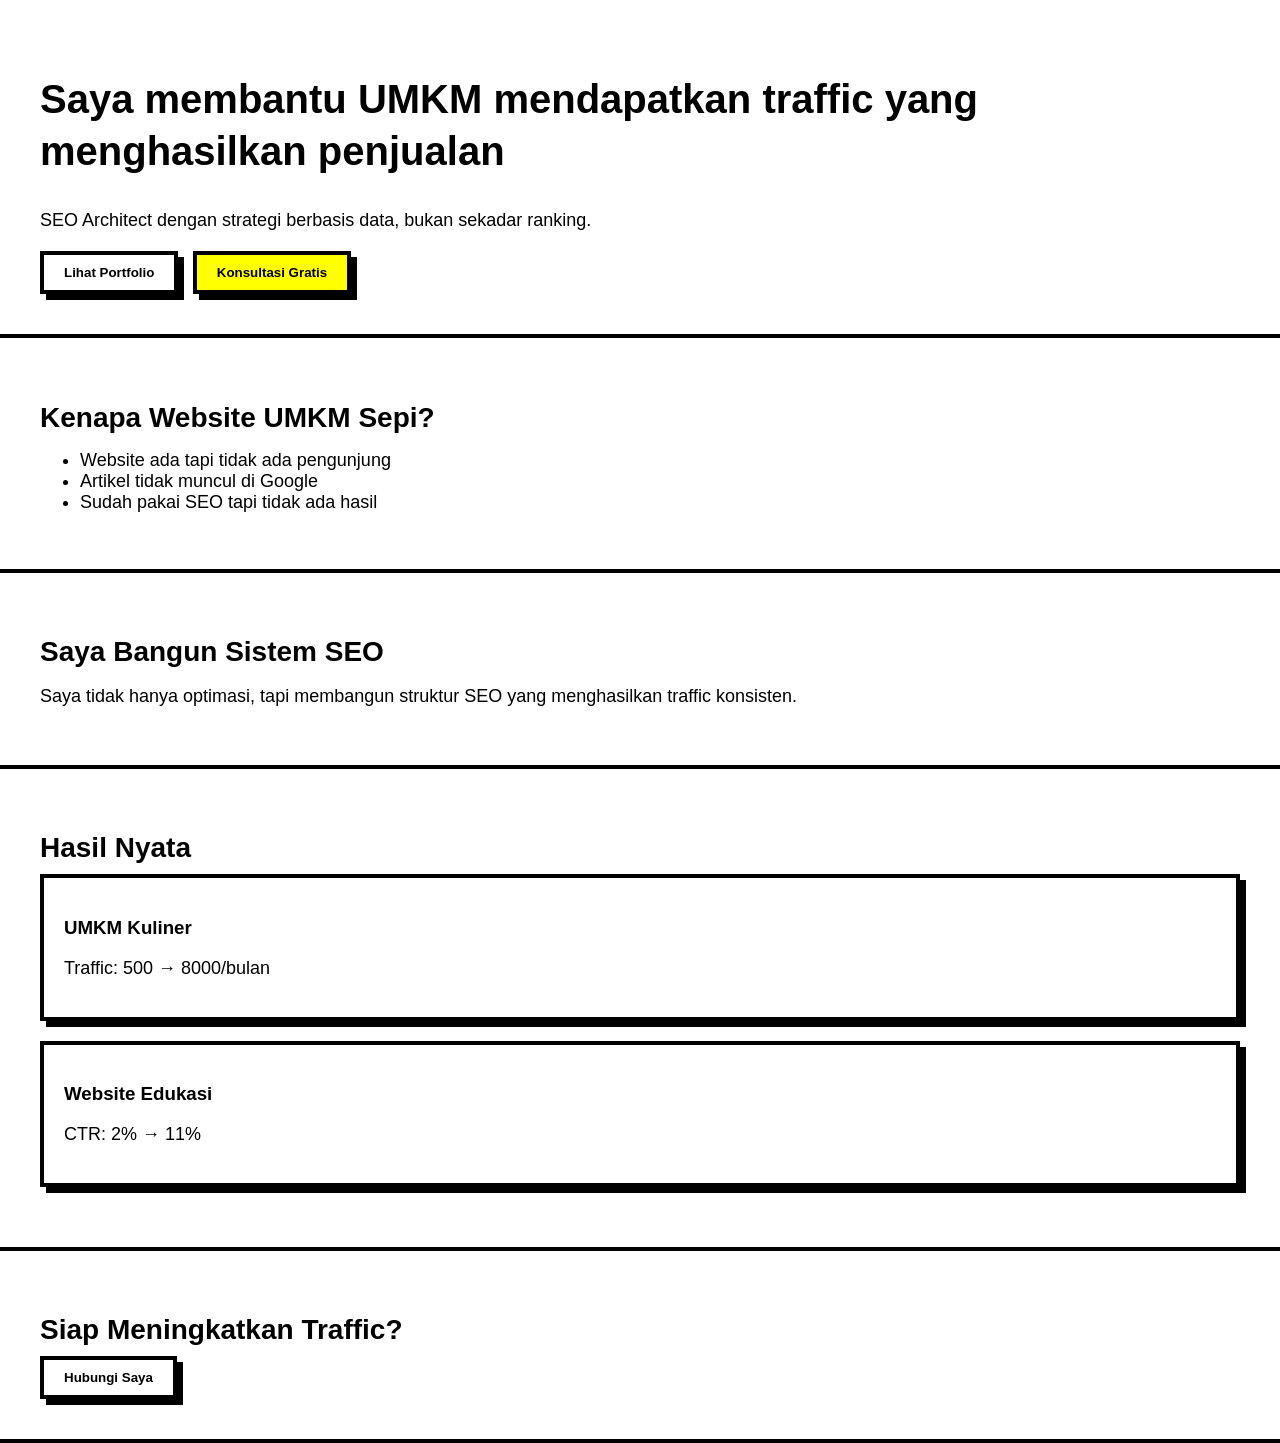
==== index.html @ b3df23c6 "update" ====
<!DOCTYPE html>
<html lang="id">
<head>
  <meta charset="UTF-8" />
  <meta name="viewport" content="width=device-width, initial-scale=1.0"/>
  <title>SEO Architect untuk UMKM</title>
  <meta name="description" content="Jasa SEO untuk UMKM berbasis data untuk meningkatkan traffic dan penjualan."/>

  <link rel="stylesheet" href="style.css" />
</head>

<body>

  <!-- HERO -->
  <section class="section">
    <h1>Saya membantu UMKM mendapatkan traffic yang menghasilkan penjualan</h1>
    <p>SEO Architect dengan strategi berbasis data, bukan sekadar ranking.</p>

    <div class="btn-group">
      <button class="btn">Lihat Portfolio</button>
      <button class="btn highlight">Konsultasi Gratis</button>
    </div>
  </section>

  <!-- PROBLEM -->
  <section class="section">
    <h2>Kenapa Website UMKM Sepi?</h2>
    <ul>
      <li>Website ada tapi tidak ada pengunjung</li>
      <li>Artikel tidak muncul di Google</li>
      <li>Sudah pakai SEO tapi tidak ada hasil</li>
    </ul>
  </section>

  <!-- SOLUTION -->
  <section class="section">
    <h2>Saya Bangun Sistem SEO</h2>
    <p>Saya tidak hanya optimasi, tapi membangun struktur SEO yang menghasilkan traffic konsisten.</p>
  </section>

  <!-- PORTFOLIO -->
  <section class="section">
    <h2>Hasil Nyata</h2>

    <div class="card">
      <h3>UMKM Kuliner</h3>
      <p>Traffic: 500 → 8000/bulan</p>
    </div>

    <div class="card">
      <h3>Website Edukasi</h3>
      <p>CTR: 2% → 11%</p>
    </div>
  </section>

  <!-- CTA -->
  <section class="section">
    <h2>Siap Meningkatkan Traffic?</h2>
    <button class="btn">Hubungi Saya</button>
  </section>

  <script src="script.js"></script>
</body>
</html>
---- style.css ----
body {
  font-family: Arial, sans-serif;
  margin: 0;
  background: #ffffff;
  color: #000000;
}

.section {
  padding: 40px;
  border-bottom: 4px solid black;
}

h1 {
  font-size: 40px;
  font-weight: bold;
  line-height: 1.3;
}

h2 {
  font-size: 28px;
  margin-bottom: 10px;
}

p, li {
  font-size: 18px;
}

.btn-group {
  margin-top: 20px;
}

.btn {
  border: 4px solid black;
  padding: 10px 20px;
  font-weight: bold;
  background: white;
  box-shadow: 6px 6px 0px black;
  cursor: pointer;
  margin-right: 10px;
  transition: 0.2s;
}

.btn:hover {
  transform: translate(3px, 3px);
  box-shadow: none;
}

.highlight {
  background: yellow;
}

.card {
  border: 4px solid black;
  padding: 20px;
  box-shadow: 6px 6px 0px black;
  margin-bottom: 20px;
}
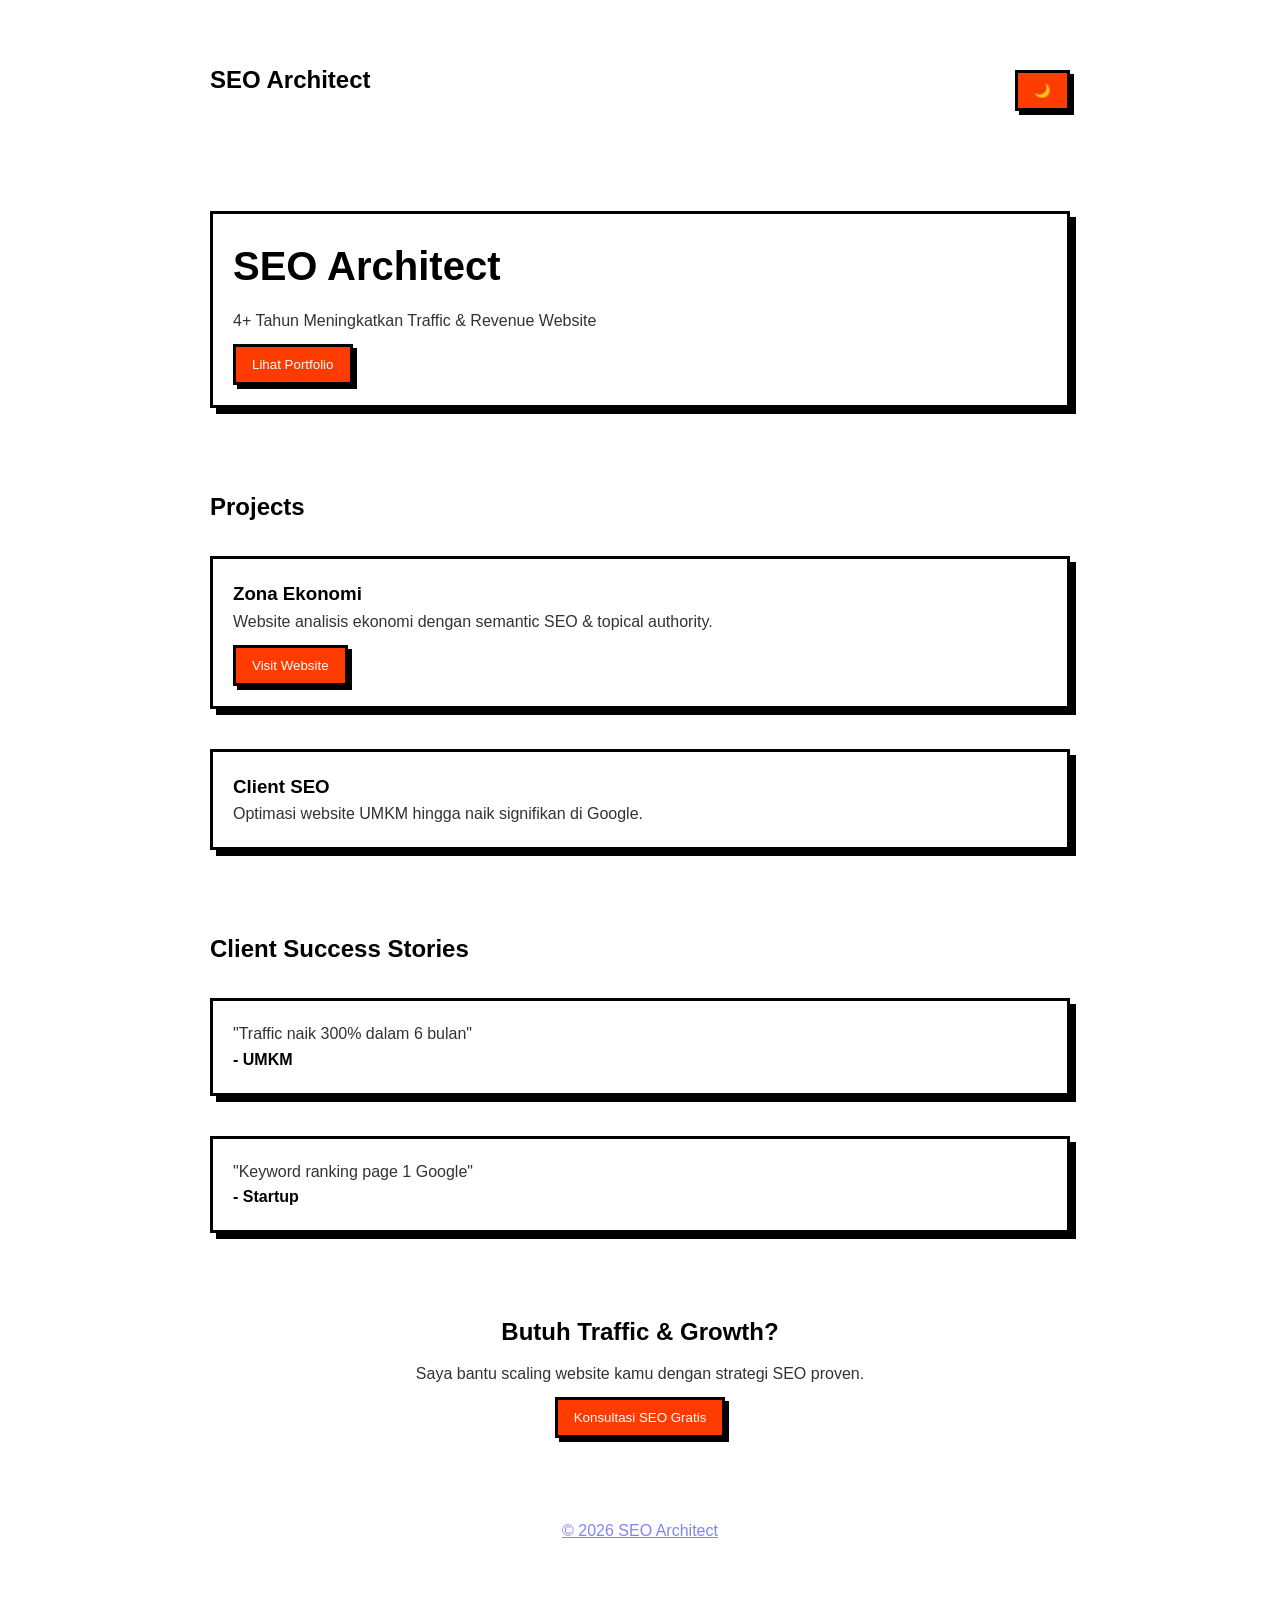
==== commit 6492b49c: "update" ====
--- a/index.html
+++ b/index.html
@@ -3,61 +3,42 @@
 <head>
   <meta charset="UTF-8" />
   <meta name="viewport" content="width=device-width, initial-scale=1.0"/>
-  <title>SEO Architect untuk UMKM</title>
-  <meta name="description" content="Jasa SEO untuk UMKM berbasis data untuk meningkatkan traffic dan penjualan."/>
 
-  <link rel="stylesheet" href="style.css" />
+  <title>SEO Architect Portfolio | 4 Tahun Experience</title>
+  <meta name="description" content="Portfolio SEO Architect dengan pengalaman 4 tahun meningkatkan traffic & revenue."/>
+
+  <link rel="stylesheet" href="style.css"/>
 </head>
 
 <body>
 
+  <!-- NAVBAR -->
+  <header class="container nav">
+    <h2>SEO Architect</h2>
+    <button onclick="toggleDark()">🌙</button>
+  </header>
+
   <!-- HERO -->
-  <section class="section">
-    <h1>Saya membantu UMKM mendapatkan traffic yang menghasilkan penjualan</h1>
-    <p>SEO Architect dengan strategi berbasis data, bukan sekadar ranking.</p>
+  <section id="hero" class="container"></section>
 
-    <div class="btn-group">
-      <button class="btn">Lihat Portfolio</button>
-      <button class="btn highlight">Konsultasi Gratis</button>
-    </div>
+  <!-- PROJECTS -->
+  <section id="projects" class="container"></section>
+
+  <!-- TESTIMONIALS -->
+  <section id="testimonials" class="container"></section>
+
+  <!-- CTA -->
+  <section class="container cta">
+    <h2>Butuh Traffic & Growth?</h2>
+    <p>Saya bantu scaling website kamu dengan strategi SEO proven.</p>
+    <a href="https://wa.me/6283821245838?text=Halo%2C%20saya%20tertarik%20dengan%20jasa%20SEO%20Anda.%20Saya%20ingin%20meningkatkan%20traffic%20website%20saya.%20Bisa%20diskusi%20lebih%20lanjut%3F" target="_blank">
+    <button>Konsultasi SEO Gratis</button>
   </section>
 
-  <!-- PROBLEM -->
-  <section class="section">
-    <h2>Kenapa Website UMKM Sepi?</h2>
-    <ul>
-      <li>Website ada tapi tidak ada pengunjung</li>
-      <li>Artikel tidak muncul di Google</li>
-      <li>Sudah pakai SEO tapi tidak ada hasil</li>
-    </ul>
-  </section>
-
-  <!-- SOLUTION -->
-  <section class="section">
-    <h2>Saya Bangun Sistem SEO</h2>
-    <p>Saya tidak hanya optimasi, tapi membangun struktur SEO yang menghasilkan traffic konsisten.</p>
-  </section>
-
-  <!-- PORTFOLIO -->
-  <section class="section">
-    <h2>Hasil Nyata</h2>
-
-    <div class="card">
-      <h3>UMKM Kuliner</h3>
-      <p>Traffic: 500 → 8000/bulan</p>
-    </div>
-
-    <div class="card">
-      <h3>Website Edukasi</h3>
-      <p>CTR: 2% → 11%</p>
-    </div>
-  </section>
-
-  <!-- CTA -->
-  <section class="section">
-    <h2>Siap Meningkatkan Traffic?</h2>
-    <button class="btn">Hubungi Saya</button>
-  </section>
+  <!-- FOOTER -->
+  <footer class="container footer">
+    <p>© 2026 SEO Architect</p>
+  </footer>
 
   <script src="script.js"></script>
 </body>
--- a/style.css
+++ b/style.css
@@ -1,57 +1,103 @@
-body {
-  font-family: Arial, sans-serif;
-  margin: 0;
-  background: #ffffff;
-  color: #000000;
+:root {
+  --bg: #ffffff;
+  --text: #000;
+  --accent: #ff3c00;
+  --border: #000;
 }
 
-.section {
-  padding: 40px;
-  border-bottom: 4px solid black;
+.dark {
+  --bg: #0d0d0d;
+  --text: #fff;
+  --accent: ##6A4C06;
+  --border: #fff;
 }
 
+/* RESET */
+* {
+  margin: 0;
+  padding: 0;
+  box-sizing: border-box;
+}
+
+/* GLOBAL */
+body {
+  background: var(--bg);
+  color: var(--text);
+  font-family: 'Arial', sans-serif;
+  line-height: 1.6;
+  transition: 0.3s;
+}
+
+/* CONTAINER */
+.container {
+  max-width: 900px;
+  margin: 40px auto;
+  padding: 20px;
+}
+
+/* NAV */
+.nav {
+  display: flex;
+  justify-content: space-between;
+  align-items: center;
+}
+
+/* TYPOGRAPHY */
 h1 {
-  font-size: 40px;
-  font-weight: bold;
-  line-height: 1.3;
+  font-size: 2.5rem;
+  margin-bottom: 10px;
 }
 
 h2 {
-  font-size: 28px;
   margin-bottom: 10px;
 }
 
-p, li {
-  font-size: 18px;
+p {
+  opacity: 0.8;
 }
 
-.btn-group {
+/* NEOBRUTAL BOX */
+.box {
+  border: 3px solid var(--border);
+  box-shadow: 6px 6px 0 var(--border);
+  padding: 20px;
   margin-top: 20px;
 }
 
-.btn {
-  border: 4px solid black;
-  padding: 10px 20px;
-  font-weight: bold;
-  background: white;
-  box-shadow: 6px 6px 0px black;
-  cursor: pointer;
-  margin-right: 10px;
-  transition: 0.2s;
+/* GRID */
+.grid {
+  display: grid;
+  gap: 20px;
 }
 
-.btn:hover {
-  transform: translate(3px, 3px);
-  box-shadow: none;
+/* BUTTON */
+button {
+  border: 3px solid var(--border);
+  box-shadow: 4px 4px 0 var(--border);
+  background: var(--accent);
+  color: #fff;
+  padding: 10px 16px;
+  cursor: pointer;
+  margin-top: 10px;
 }
 
-.highlight {
-  background: yellow;
+/* CTA */
+.cta {
+  text-align: center;
 }
 
-.card {
-  border: 4px solid black;
-  padding: 20px;
-  box-shadow: 6px 6px 0px black;
-  margin-bottom: 20px;
+/* FOOTER */
+.footer {
+  text-align: center;
+  opacity: 0.6;
+}
+
+a button {
+  margin-top: 10px;
+}
+
+canvas {
+  width: 100%;
+  max-height: 300px;
+  margin-top: 20px;
 }
